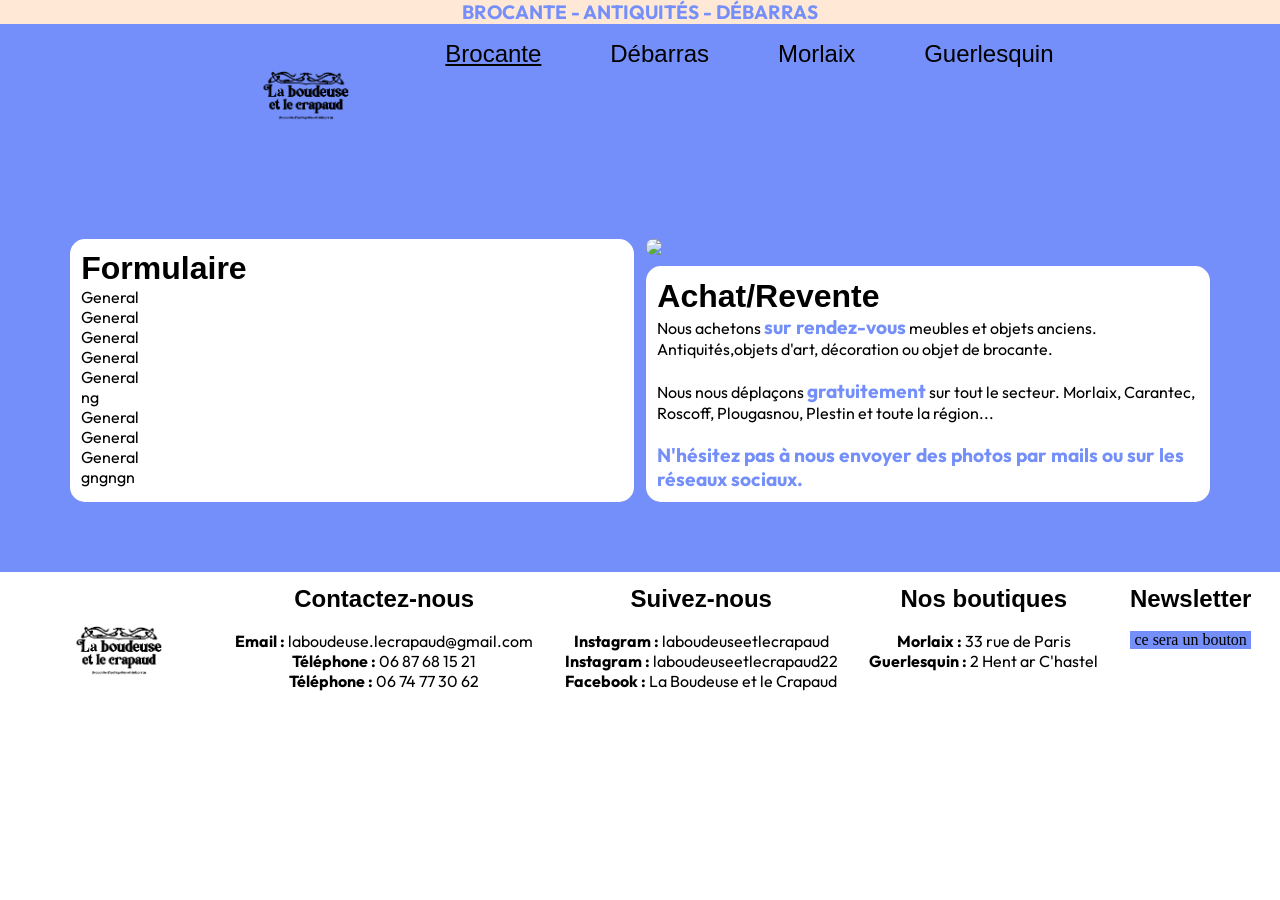
==== HTML/Brocante.html @ e95c7b81 "typoV3 c'est la bonne on y crois" ====
<!DOCTYPE html>
<html lang="fr">
<head>
    <meta charset="UTF-8">
    <meta name="viewport" content="width=device-width, initial-scale=1.0">

<link rel="preconnect" href="https://fonts.googleapis.com">
    <link rel="preconnect" href="https://fonts.gstatic.com" crossorigin>
    <link href="https://fonts.googleapis.com/css2?family=Outfit:wght@100..900&display=swap" rel="stylesheet">

    <link type="text/css" rel="stylesheet" href="../CSS/Brocante.css">
    <link type="text/css" rel="stylesheet" href="../CSS/General.css">
    <title>LBLC - Brocante</title>
</head>
<body>
    <header class="header">
        <p class="Ligne_beige bleu typo_text gras">BROCANTE  -  ANTIQUITÉS  -  DÉBARRAS</p>
        <div class="navbar">
            <a href="../index.html"><img class="logo" src="../IMG/boudeuseNB.png" alt="LogoLBLC" /></a>
            <a class="typo_titre bouton2" href="./Brocante.html">Brocante</a>
            <a class="typo_titre bouton" href="./Debarras.html">Débarras</a>
            <a class="typo_titre bouton" href="./Morlaix.html">Morlaix</a>
            <a class="typo_titre bouton" href="./Guerlesquin.html">Guerlesquin</a>
        </div>
    </header>


    <div class="fondbleu grille">
        <div class="fondblanc carte_grille">
            <h1 class="typo_titre">Formulaire</h1>
            <p class="typo_text">General<br>
                General<br>
                General<br>
                General<br>
                General<br>
                ng<br>
                General<br>
                General<br>
                General<br>
                gngngn<br>
            </p>
        </div>
        <div class="sous_grille">
            <img class="img" src="https://placehold.co/500x250" />
            <div class="typo_text fondblanc carte_grille">
                <h1 class="typo_titre">Achat/Revente</h1>
                <p class="typo_text">
                    Nous achetons <strong class="bleu">sur rendez-vous</strong> meubles et objets anciens. Antiquités,objets 
                    d'art, décoration ou objet de brocante.<br>
                    <br>
                    Nous nous déplaçons <strong class="bleu">gratuitement</strong> sur tout le secteur. Morlaix, Carantec, 
                    Roscoff, Plougasnou, Plestin et toute la région...<br>
                    <br>
                    <strong class="bleu">N'hésitez pas à nous envoyer des photos par mails ou sur les réseaux sociaux.</strong>
                </p>
            </div>
        </div>
    </div>


    <footer class="footer">
        <img class="logo" src="../IMG/boudeuseNB.png" alt="LogoLBLC" />
        <div class="list_footer">
            <h2 class="typo_titre">Contactez-nous</h2><br>
            <p class="typo_text"><strong>Email :</strong> laboudeuse.lecrapaud@gmail.com</p>
            <p class="typo_text"><strong>Téléphone :</strong> 06 87 68 15 21</p>
            <p class="typo_text"><strong>Téléphone :</strong> 06 74 77 30 62</p>
        </div>
        <div class="list_footer">
            <h2 class="typo_titre">Suivez-nous</h2><br>
            <p class="typo_text"><strong>Instagram :</strong> laboudeuseetlecrapaud</p>
            <p class="typo_text"><strong>Instagram :</strong> laboudeuseetlecrapaud22</p>
            <p class="typo_text"><strong>Facebook :</strong> La Boudeuse et le Crapaud</p>
        </div>
        <div class="list_footer">
            <h2 class="typo_titre">Nos boutiques</h2><br>
            <p class="typo_text"><strong>Morlaix :</strong> 33 rue de Paris</p>
            <p class="typo_text"><strong>Guerlesquin :</strong> 2 Hent ar C'hastel</p>
        </div>
        <div class="list_footer">
            <h2 class="typo_titre">Newsletter</h2><br>
            <div class="fondbleu">
                ce sera un bouton
            </div>
        </div>
    </footer>
</body>
</html>
---- CSS/General.css ----
/* ----------------------------------------------------- Typo -------------------------------------------------------- */


.outfit {
    font-family: "Outfit", sans-serif;
    font-optical-sizing: auto;
    font-weight: 400;
    font-style: normal;
}

@font-face {
    font-family: 'Amore Christmas';
    src: url('./TYPO/Amore Christmas.otf') format('opentype');
}

/* ----------------------------------------------------- Générale -------------------------------------------------------- */

* {
    margin: 0;
    padding: 0;
    box-sizing: border-box;

}

.bleu {
    color: #748ff9;
    font-size: 120%;
}

.fondbleu {
    background-color: #748ff9;
}

.fondblanc {
    background-color: #ffffff;
}

.Ligne_beige {
    background-color: #ffe9d6;
    text-align: center;
    margin: 0rem;
}

.gras {
    font-weight: bold;
}

.typo_text {
    font-family: "Outfit", sans-serif;
}

.typo_titre {
    font-family: "Foremost", sans-serif;
    
}

.img {
    border-radius: 15px;
    margin: 1%;
}



/* ----------------------------------------------------- header -------------------------------------------------------- */
.navbar {
    display: flex;
    flex-direction: row;
    background-color: #748ff9;
    justify-content: space-around;
    padding: 1rem;
    padding-left: 15%;
    padding-right: 15%;
}

.bouton {
    color: #000000;
    text-decoration: none;
    font-size: 1.5rem;
    transition-duration: 1s;
}

.bouton:hover {
    transition-duration: 1s;
    text-decoration: underline;
}

.bouton2 {
    color: #000000;
    font-size: 1.5rem;
    transition-duration: 1s;
}

.header {
    display: grid;
    grid-template-columns: 1fr;
    grid-row: auto;
}

.logo {
    width: 150px;
    height: auto;
    margin: 1%;
}



/* ----------------------------------------------------- footer -------------------------------------------------------- */
.footer {
    display: flex;
    justify-content: space-around;
    margin: 1%;
}

.list_footer {
    display: flex;
    flex-direction: column;
    text-align: center;
}



/* ----------------------------------------------- les grilles de pages -------------------------------------------------- */
.grille {
    display: grid;
    grid-template-columns: 50fr 50fr;
    padding: 5%;
    @media screen and (max-width : 1024px){
        display: flex;
        flex-direction: column-reverse;
    }
}

.sous_grille {
    display: flex;
    flex-direction: column;
    @media screen and (max-width : 1024px){
        flex-direction: column-reverse;
    }
}

.carte_grille {
    padding: 2%;
    border-radius: 15px;
    margin: 1%;
}
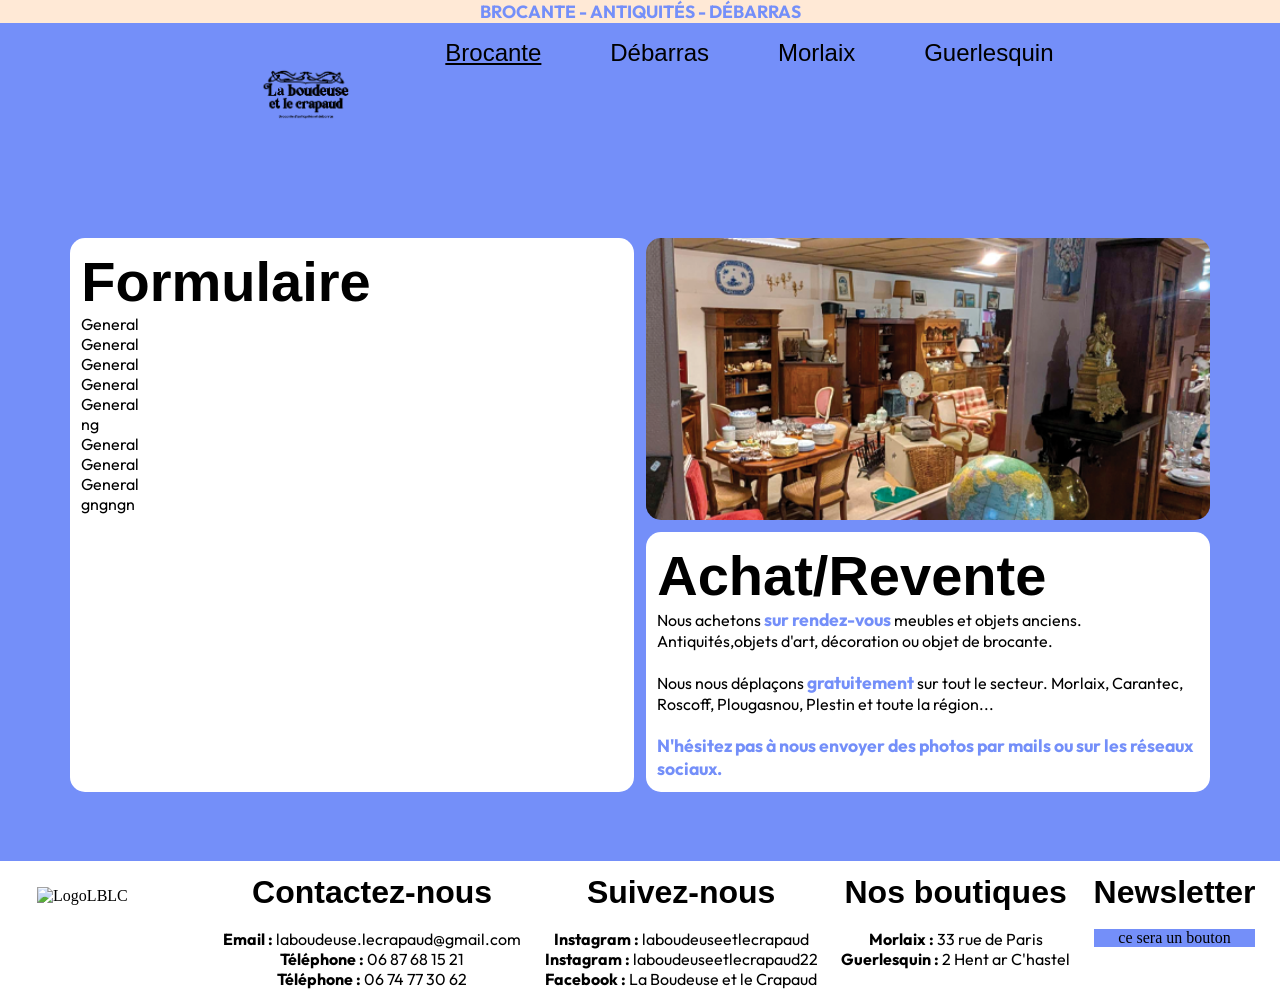
==== commit 821cdf65: "IMG" ====
--- a/HTML/Brocante.html
+++ b/HTML/Brocante.html
@@ -41,7 +41,7 @@
             </p>
         </div>
         <div class="sous_grille">
-            <img class="img" src="https://placehold.co/500x250" />
+            <img class="img" src="../IMG/Brocante2.png" />
             <div class="typo_text fondblanc carte_grille">
                 <h1 class="typo_titre">Achat/Revente</h1>
                 <p class="typo_text">
@@ -59,26 +59,26 @@
 
 
     <footer class="footer">
-        <img class="logo" src="../IMG/boudeuseNB.png" alt="LogoLBLC" />
+        <img class="logo" src="./IMG/boudeuseNB.png" alt="LogoLBLC" />
         <div class="list_footer">
-            <h2 class="typo_titre">Contactez-nous</h2><br>
+            <h2 class="typo_titre2">Contactez-nous</h2><br>
             <p class="typo_text"><strong>Email :</strong> laboudeuse.lecrapaud@gmail.com</p>
             <p class="typo_text"><strong>Téléphone :</strong> 06 87 68 15 21</p>
             <p class="typo_text"><strong>Téléphone :</strong> 06 74 77 30 62</p>
         </div>
         <div class="list_footer">
-            <h2 class="typo_titre">Suivez-nous</h2><br>
+            <h2 class="typo_titre2">Suivez-nous</h2><br>
             <p class="typo_text"><strong>Instagram :</strong> laboudeuseetlecrapaud</p>
             <p class="typo_text"><strong>Instagram :</strong> laboudeuseetlecrapaud22</p>
             <p class="typo_text"><strong>Facebook :</strong> La Boudeuse et le Crapaud</p>
         </div>
         <div class="list_footer">
-            <h2 class="typo_titre">Nos boutiques</h2><br>
+            <h2 class="typo_titre2">Nos boutiques</h2><br>
             <p class="typo_text"><strong>Morlaix :</strong> 33 rue de Paris</p>
             <p class="typo_text"><strong>Guerlesquin :</strong> 2 Hent ar C'hastel</p>
         </div>
         <div class="list_footer">
-            <h2 class="typo_titre">Newsletter</h2><br>
+            <h2 class="typo_titre2">Newsletter</h2><br>
             <div class="fondbleu">
                 ce sera un bouton
             </div>
--- a/CSS/General.css
+++ b/CSS/General.css
@@ -24,7 +24,7 @@
 
 .bleu {
     color: #748ff9;
-    font-size: 120%;
+    font-size: 110%;
 }
 
 .fondbleu {
@@ -51,7 +51,14 @@
 
 .typo_titre {
     font-family: "Foremost", sans-serif;
-    
+    font-size: 350%;
+
+}
+
+.typo_titre2 {
+    font-family: "Foremost", sans-serif;
+    font-size: 200%;
+
 }
 
 .img {
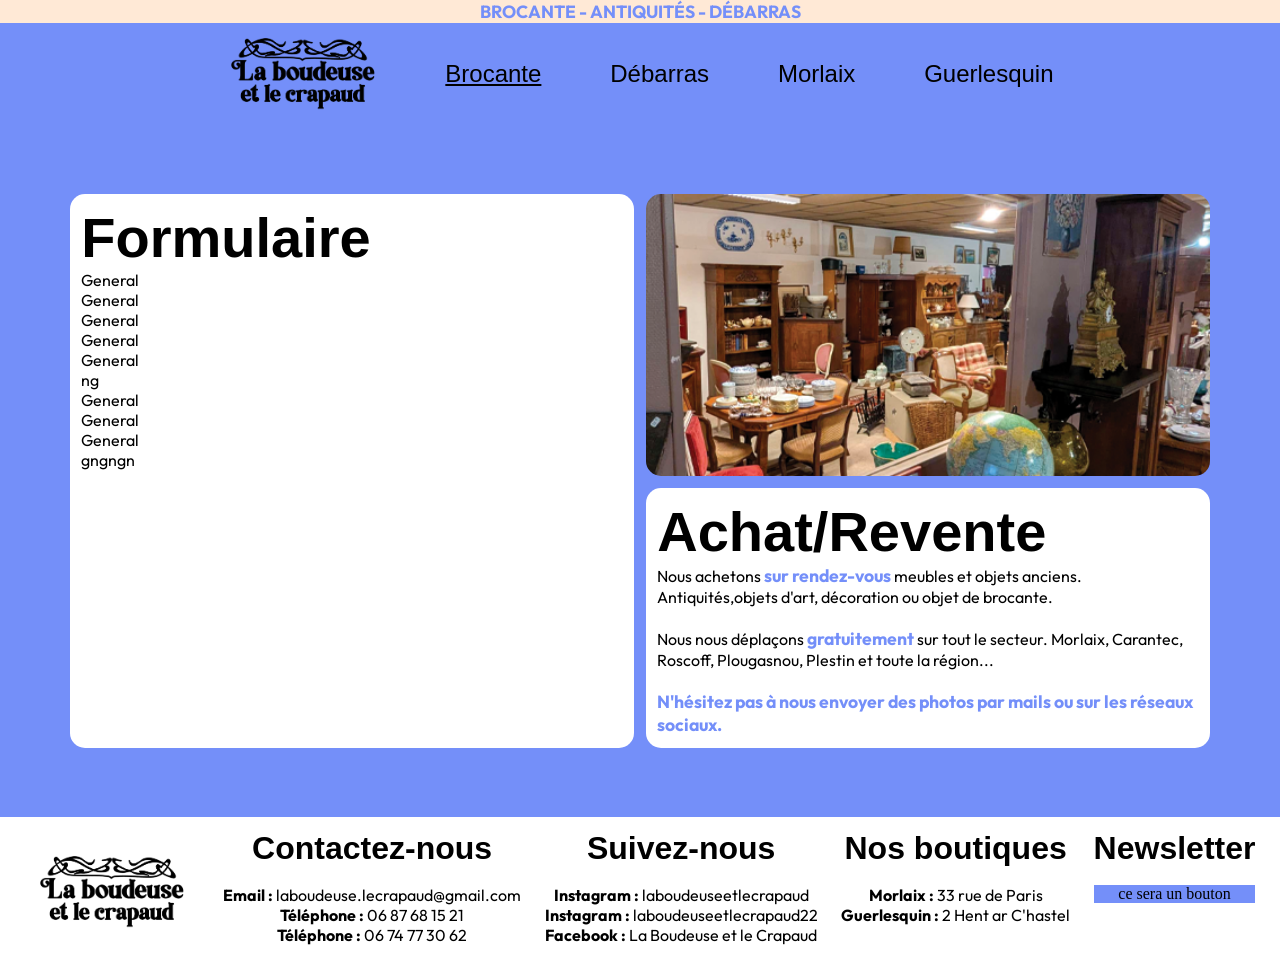
==== commit a42534a9: "test ggmaps" ====
--- a/HTML/Brocante.html
+++ b/HTML/Brocante.html
@@ -59,7 +59,7 @@
 
 
     <footer class="footer">
-        <img class="logo" src="./IMG/boudeuseNB.png" alt="LogoLBLC" />
+        <img class="logo" src="../IMG/boudeuseNB.png" alt="LogoLBLC" />
         <div class="list_footer">
             <h2 class="typo_titre2">Contactez-nous</h2><br>
             <p class="typo_text"><strong>Email :</strong> laboudeuse.lecrapaud@gmail.com</p>
--- a/CSS/General.css
+++ b/CSS/General.css
@@ -74,7 +74,8 @@
     flex-direction: row;
     background-color: #748ff9;
     justify-content: space-around;
-    padding: 1rem;
+    align-items: center;
+    text-align: center;
     padding-left: 15%;
     padding-right: 15%;
 }
@@ -149,4 +150,9 @@
     padding: 2%;
     border-radius: 15px;
     margin: 1%;
+}
+
+/* ----------------------------------------------- GGmaps -------------------------------------------------- */
+#map {
+    height: 100%;
 }
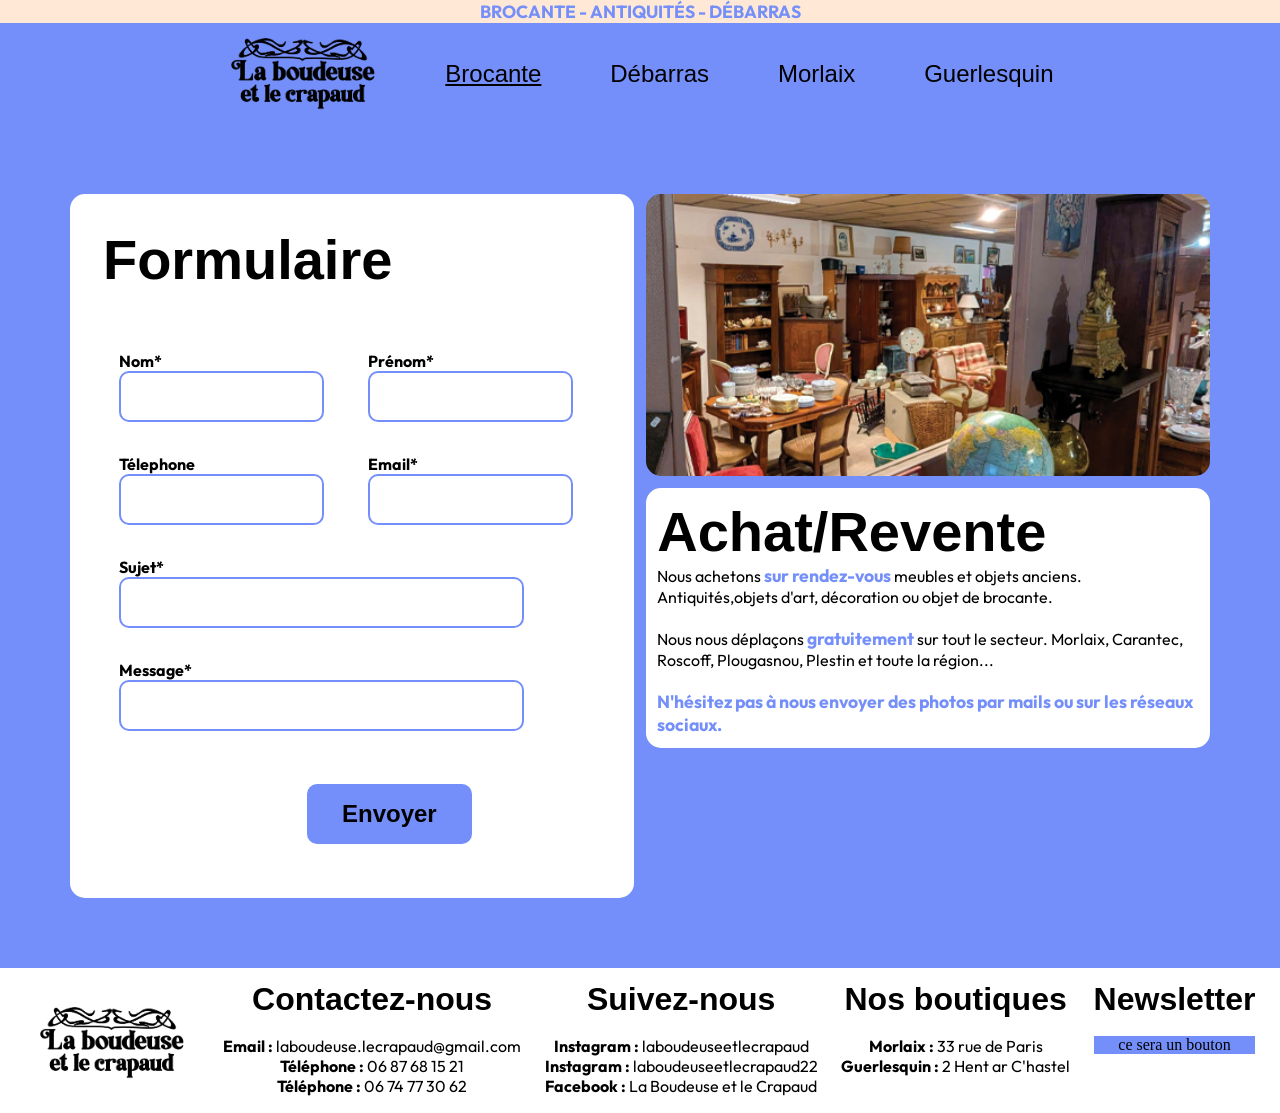
==== commit bc04f1b6: "fin_formulaire" ====
--- a/HTML/Brocante.html
+++ b/HTML/Brocante.html
@@ -27,18 +27,40 @@
 
     <div class="fondbleu grille">
         <div class="fondblanc carte_grille">
-            <h1 class="typo_titre">Formulaire</h1>
-            <p class="typo_text">General<br>
-                General<br>
-                General<br>
-                General<br>
-                General<br>
-                ng<br>
-                General<br>
-                General<br>
-                General<br>
-                gngngn<br>
-            </p>
+            <h1 class="typo_titre gn">Formulaire</h1>
+            <form class="formulaire login-form " action="../index.html" method="post">
+                    <div class="form">
+                        <label class="typo_text gras" for="nom">Nom*</label><br>
+                        <input name="nom" type="text" required autocomplete="name" />
+                    </div>
+
+                    <div class="form">
+                        <label class="typo_text gras" for="prenom">Prénom*</label><br>
+                        <input name="prenom" type="text" required autocomplete="name" />
+                    </div>
+
+                    <div class="form">
+                        <label class="typo_text gras" for="tel">Télephone</label><br>
+                        <input name="tel" type="tel"/>
+                    </div>
+
+                    <div class="form">
+                        <label class="typo_text gras" for="email">Email*</label><br>
+                        <input name="email" type="email" required autocomplete="email" />
+                    </div>
+
+                <div class="form2">
+                    <label class="typo_text gras" for="sujet">Sujet*</label><br>
+                    <input class="longueur" name="sujet" type="text" required autocomplete="text" />
+                </div>
+
+                <div class="form2">
+                    <label class="typo_text gras" for="message">Message*</label><br>
+                    <input class="longueur" name="message" type="text" required autocomplete="text" />
+                </div>
+
+                <button type="submit" class="bouton_form form2">Envoyer</button>
+            </form>
         </div>
         <div class="sous_grille">
             <img class="img" src="../IMG/Brocante2.png" />
--- a/CSS/General.css
+++ b/CSS/General.css
@@ -155,4 +155,42 @@
 /* ----------------------------------------------- GGmaps -------------------------------------------------- */
 #map {
     height: 100%;
+}
+
+
+/* ------------------------------------------- Formulaire -------------------------------------------------------- */
+.formulaire{
+    padding: 4%;
+    display: grid;
+    grid-template-columns: 2fr 2fr;
+}
+.form{
+    margin: 1rem;
+}
+.form2{
+    margin: 1rem;
+    grid-column: span 2;
+}
+.bouton_form{
+    color: #000000;
+    font-size: 1.5rem;
+    font-weight: bold;
+    background-color: #748ff9;
+    border-radius: 15px;
+    padding: 1rem;
+    margin-top: 2rem;
+    margin-left: 40%;
+    margin-right: 25%;
+    border: #ffffff 5px solid;
+}
+.formulaire input {
+  padding: 1rem;
+  border: 2px solid #748ff9;
+  border-radius: 10px;
+}
+.longueur{
+    width: 87%;
+}
+.gn{
+    padding: 4%;
 }
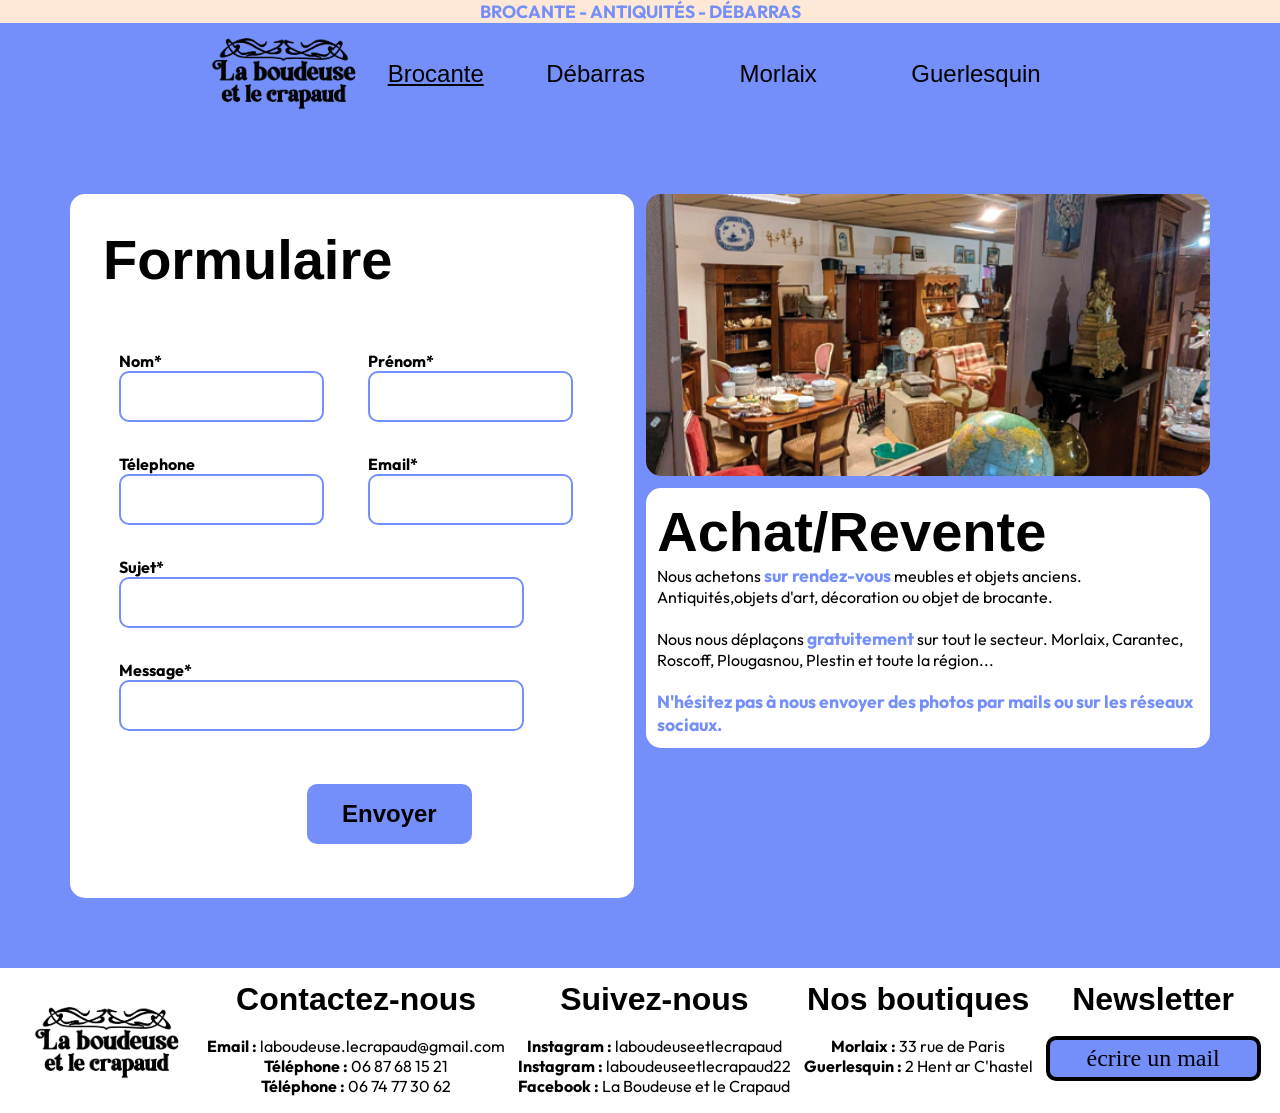
==== commit a0230e31: "test responsive" ====
--- a/HTML/Brocante.html
+++ b/HTML/Brocante.html
@@ -3,12 +3,9 @@
 <head>
     <meta charset="UTF-8">
     <meta name="viewport" content="width=device-width, initial-scale=1.0">
-
-<link rel="preconnect" href="https://fonts.googleapis.com">
+    <link rel="preconnect" href="https://fonts.googleapis.com">
     <link rel="preconnect" href="https://fonts.gstatic.com" crossorigin>
     <link href="https://fonts.googleapis.com/css2?family=Outfit:wght@100..900&display=swap" rel="stylesheet">
-
-    <link type="text/css" rel="stylesheet" href="../CSS/Brocante.css">
     <link type="text/css" rel="stylesheet" href="../CSS/General.css">
     <title>LBLC - Brocante</title>
 </head>
@@ -28,7 +25,7 @@
     <div class="fondbleu grille">
         <div class="fondblanc carte_grille">
             <h1 class="typo_titre gn">Formulaire</h1>
-            <form class="formulaire login-form " action="../index.html" method="post">
+            <form id="mail" class="formulaire login-form " action="../index.html" method="post">
                     <div class="form">
                         <label class="typo_text gras" for="nom">Nom*</label><br>
                         <input name="nom" type="text" required autocomplete="name" />
@@ -101,8 +98,8 @@
         </div>
         <div class="list_footer">
             <h2 class="typo_titre2">Newsletter</h2><br>
-            <div class="fondbleu">
-                ce sera un bouton
+            <div class="newsletter">
+                <a class="bouton" href="./HTML/Brocante.html">écrire un mail</a>
             </div>
         </div>
     </footer>
--- a/CSS/General.css
+++ b/CSS/General.css
@@ -85,6 +85,7 @@
     text-decoration: none;
     font-size: 1.5rem;
     transition-duration: 1s;
+    margin: 2rem;
 }
 
 .bouton:hover {
@@ -110,6 +111,38 @@
     margin: 1%;
 }
 
+.menu {
+    display: flex;
+}
+
+.menu-toggle {
+    display: none; 
+    font-size: 2rem; 
+    cursor: pointer; 
+    flex-direction: column;
+    position: absolute;
+    background-color: #748ff9;
+    width: 100%;
+    top: 60px;
+    left: 0; 
+    z-index: 1000;
+}
+
+@media (max-width: 768px) {
+    .menu {
+        display: none; 
+        flex-direction: column; 
+        position: absolute; 
+        background-color: #748ff9; 
+        width: 100%; 
+        top: 60px; 
+        left: 0; 
+    }
+    .menu-toggle {
+        display: block; 
+    }
+}
+
 
 
 /* ----------------------------------------------------- footer -------------------------------------------------------- */
@@ -118,13 +151,22 @@
     justify-content: space-around;
     margin: 1%;
 }
-
+@media (max-width: 1000px) {
+    .footer {
+        display: none;
+    }
+}
 .list_footer {
     display: flex;
     flex-direction: column;
     text-align: center;
 }
-
+.newsletter{
+    border: #000000 4px solid;
+    background-color: #748ff9;
+    border-radius: 10px;
+    padding: 5px;
+}
 
 
 /* ----------------------------------------------- les grilles de pages -------------------------------------------------- */
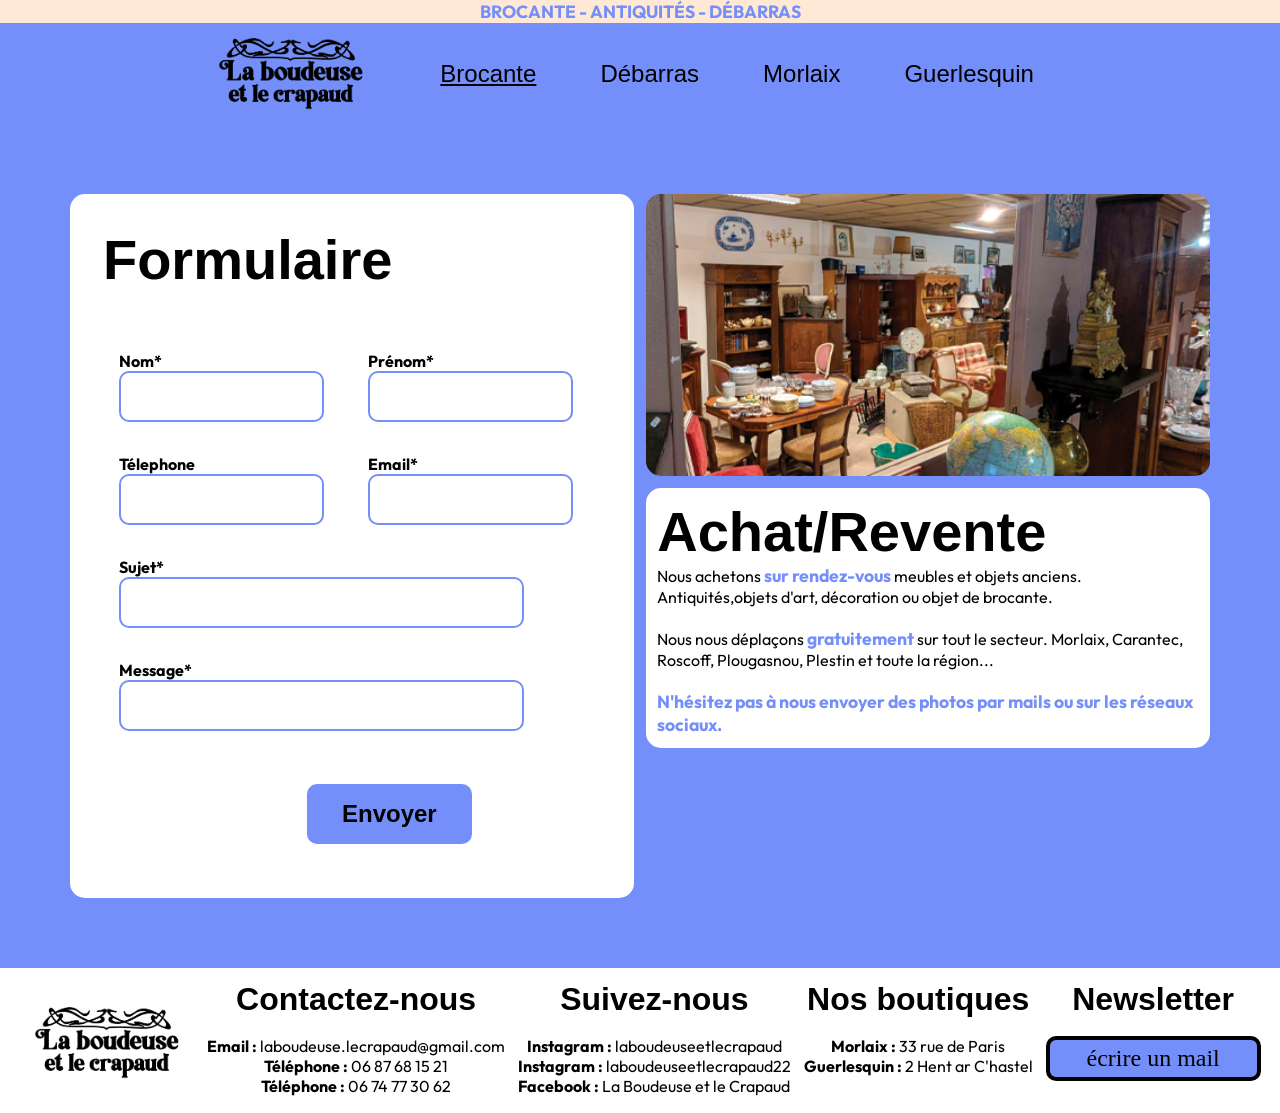
==== commit 96d1a086: "fin" ====
--- a/HTML/Brocante.html
+++ b/HTML/Brocante.html
@@ -11,16 +11,20 @@
 </head>
 <body>
     <header class="header">
-        <p class="Ligne_beige bleu typo_text gras">BROCANTE  -  ANTIQUITÉS  -  DÉBARRAS</p>
+        <p class="Ligne_beige bleu typo_text gras">BROCANTE - ANTIQUITÉS - DÉBARRAS</p>
         <div class="navbar">
-            <a href="../index.html"><img class="logo" src="../IMG/boudeuseNB.png" alt="LogoLBLC" /></a>
-            <a class="typo_titre bouton2" href="./Brocante.html">Brocante</a>
-            <a class="typo_titre bouton" href="./Debarras.html">Débarras</a>
-            <a class="typo_titre bouton" href="./Morlaix.html">Morlaix</a>
-            <a class="typo_titre bouton" href="./Guerlesquin.html">Guerlesquin</a>
+            <a href="../index.html"><img src="../IMG/boudeuseNB.png" alt="LogoLBLC" class="logo"></a>
+            <div class="menu-toggle" id="menu-toggle">
+                &#9776;
+            </div>
+            <div class="menu" id="menu">
+                <a class="typo_titre bouton2" href="../HTML/Brocante.html">Brocante</a>
+                <a class="typo_titre bouton" href="../HTML/Debarras.html">Débarras</a>
+                <a class="typo_titre bouton" href="../HTML/Morlaix.html">Morlaix</a>
+                <a class="typo_titre bouton" href="../HTML/Guerlesquin.html">Guerlesquin</a>
+            </div>
         </div>
     </header>
-
 
     <div class="fondbleu grille">
         <div class="fondblanc carte_grille">
@@ -103,5 +107,16 @@
             </div>
         </div>
     </footer>
+
+    <script>
+        document.getElementById("menu-toggle").addEventListener("click", function() {
+            const menu = document.getElementById("menu");
+            if (menu.style.display === "flex" || menu.style.display === "") {
+                menu.style.display = "none"; // Cacher le menu
+            } else {
+                menu.style.display = "flex"; // Afficher le menu
+            }
+        });
+    </script>
 </body>
 </html>
--- a/CSS/General.css
+++ b/CSS/General.css
@@ -97,12 +97,14 @@
     color: #000000;
     font-size: 1.5rem;
     transition-duration: 1s;
+    margin: 2rem;
 }
 
 .header {
     display: grid;
     grid-template-columns: 1fr;
     grid-row: auto;
+    position: relative;
 }
 
 .logo {
@@ -117,6 +119,7 @@
 
 .menu-toggle {
     display: none; 
+    z-index: 1000;
     font-size: 2rem; 
     cursor: pointer; 
     flex-direction: column;
@@ -125,7 +128,7 @@
     width: 100%;
     top: 60px;
     left: 0; 
-    z-index: 1000;
+    right: 0;
 }
 
 @media (max-width: 768px) {
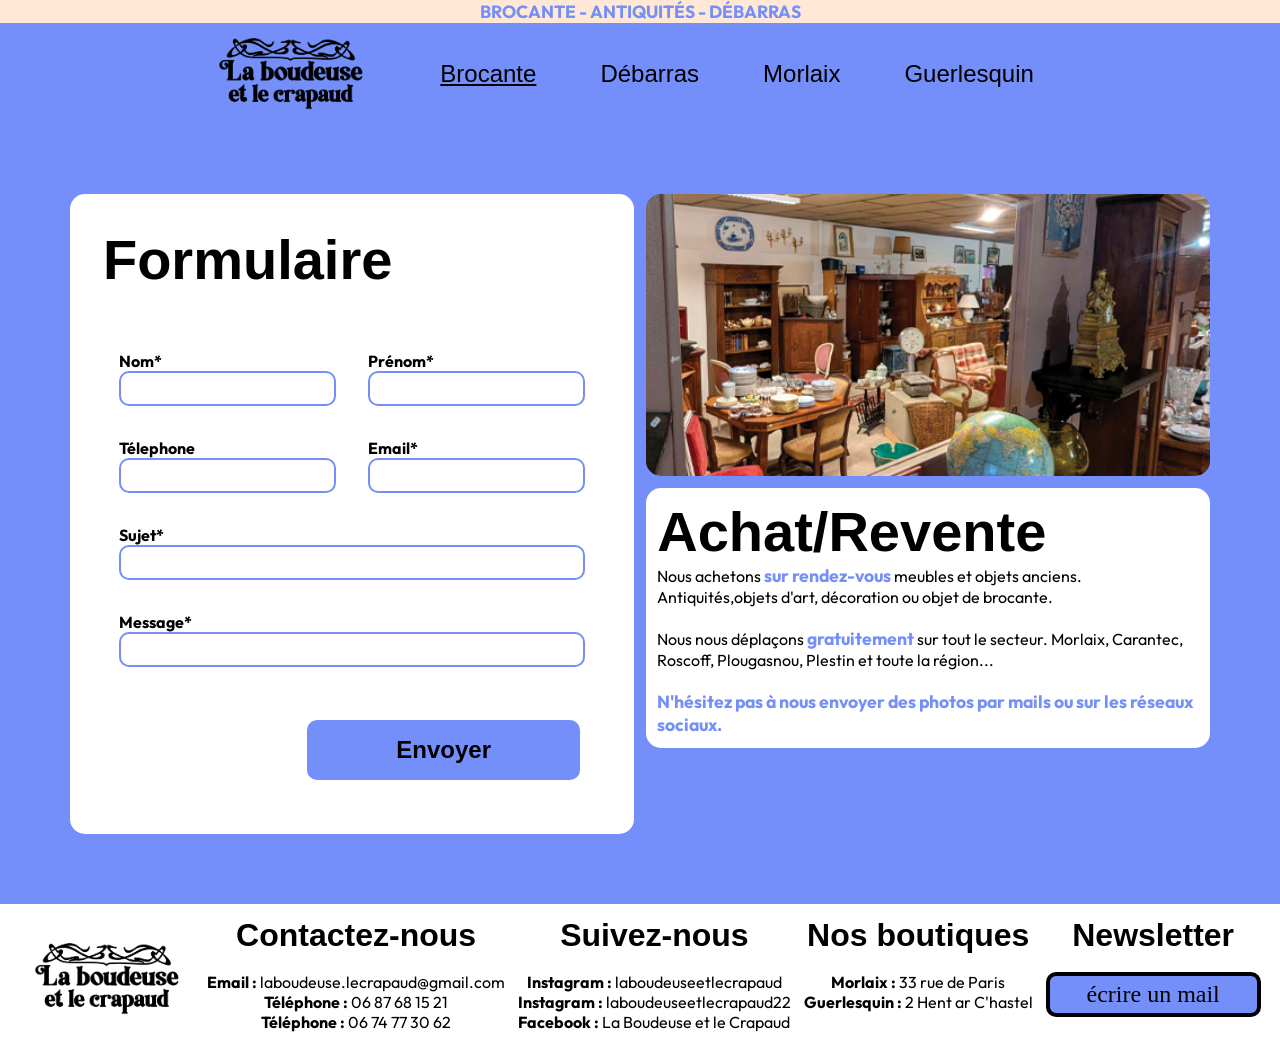
==== commit 8d61edec: "pauffinage" ====
--- a/HTML/Brocante.html
+++ b/HTML/Brocante.html
@@ -52,12 +52,12 @@
 
                 <div class="form2">
                     <label class="typo_text gras" for="sujet">Sujet*</label><br>
-                    <input class="longueur" name="sujet" type="text" required autocomplete="text" />
+                    <input name="sujet" type="text" required autocomplete="text" />
                 </div>
 
                 <div class="form2">
                     <label class="typo_text gras" for="message">Message*</label><br>
-                    <input class="longueur" name="message" type="text" required autocomplete="text" />
+                    <input name="message" type="text" required autocomplete="text" />
                 </div>
 
                 <button type="submit" class="bouton_form form2">Envoyer</button>
--- a/CSS/General.css
+++ b/CSS/General.css
@@ -131,7 +131,7 @@
     right: 0;
 }
 
-@media (max-width: 768px) {
+@media screen and (max-width: 768px) {
     .menu {
         display: none; 
         flex-direction: column; 
@@ -154,7 +154,7 @@
     justify-content: space-around;
     margin: 1%;
 }
-@media (max-width: 1000px) {
+@media screen and (max-width: 1000px) {
     .footer {
         display: none;
     }
@@ -225,17 +225,15 @@
     padding: 1rem;
     margin-top: 2rem;
     margin-left: 40%;
-    margin-right: 25%;
     border: #ffffff 5px solid;
 }
 .formulaire input {
-  padding: 1rem;
+  width: 100%;
+  padding: 0.5rem;
   border: 2px solid #748ff9;
   border-radius: 10px;
 }
-.longueur{
-    width: 87%;
-}
+
 .gn{
     padding: 4%;
 }
